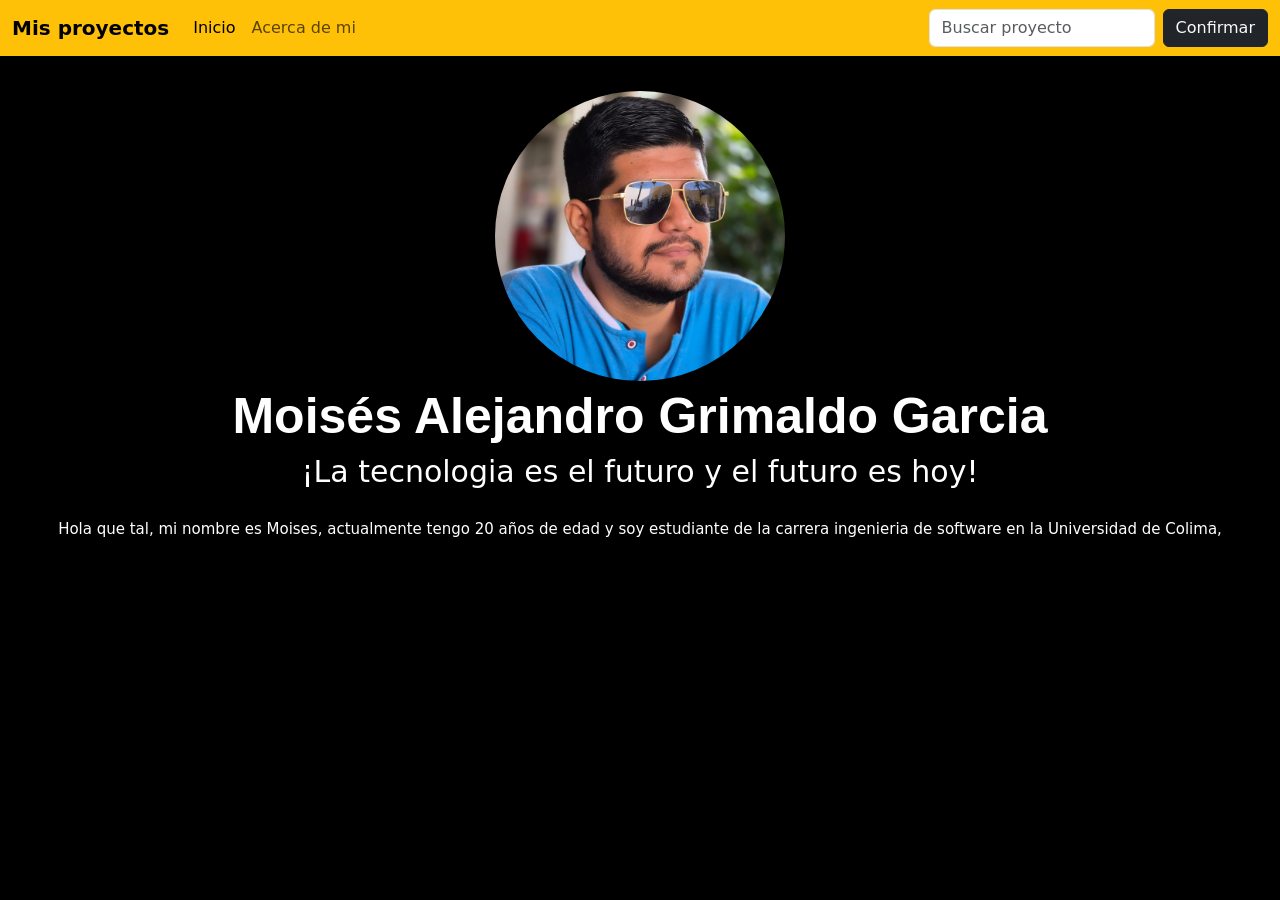
==== aboutme.html @ 3f568820 "update description and add new files" ====
<!doctype html>
<html lang="en">

<head>
    <!-- Required meta tags -->
    <meta charset="utf-8">
    <meta name="viewport" content="width=device-width, initial-scale=1">

    <!-- Bootstrap CSS -->
    <link href="https://cdn.jsdelivr.net/npm/bootstrap@5.0.2/dist/css/bootstrap.min.css" rel="stylesheet" integrity="sha384-EVSTQN3/azprG1Anm3QDgpJLIm9Nao0Yz1ztcQTwFspd3yD65VohhpuuCOmLASjC" crossorigin="anonymous">
    <link rel="stylesheet" href="style.css">
    <title>Acerca de Moises Grimaldo</title>
</head>

<body id="body">
    <div id="navbar">
    <nav class="navbar navbar-expand-lg navbar-light bg-warning">
        <div class="container-fluid">
          <a class="navbar-brand fw-bold" href="index.html">Mis proyectos</a>
          <button class="navbar-toggler" type="button" data-bs-toggle="collapse" data-bs-target="#navbarSupportedContent" aria-controls="navbarSupportedContent" aria-expanded="false" aria-label="Toggle navigation">
            <span class="navbar-toggler-icon"></span>
          </button>
          <div class="collapse navbar-collapse" id="navbarSupportedContent">
            <ul class="navbar-nav me-auto mb-2 mb-lg-0">
              <li class="nav-item">
                <a class="nav-link active" aria-current="page" href="index.html">Inicio</a>
              </li>
              <li class="nav-item">
                <a class="nav-link" href="aboutme.html">Acerca de mi</a>
              </li>
            </ul>
            <form class="d-flex">
              <input class="form-control me-2" type="search" placeholder="Buscar proyecto" aria-label="Search">
              <button class="btn btn-outline-success bg-dark text-light border border-dark" type="submit">Confirmar</button>
            </form>
          </div>
        </div>
      </nav>
    </div>

<img src="ProfilePictureMG.jpg" alt="" id="ProfilePicture">
      <h1 id="name">Moisés Alejandro Grimaldo Garcia</h1>
      <h2 id="FavoriteSentence">¡La tecnologia es el futuro y el futuro es hoy!</h2>
      <h3 id="description">Hola que tal, mi nombre es Moises, actualmente tengo 20 años de edad y soy estudiante de la carrera ingenieria de software en la Universidad de Colima, </h3>







    <!-- Optional JavaScript; choose one of the two! -->

    <!-- Option 1: Bootstrap Bundle with Popper -->
    <script src="https://cdn.jsdelivr.net/npm/bootstrap@5.0.2/dist/js/bootstrap.bundle.min.js" integrity="sha384-MrcW6ZMFYlzcLA8Nl+NtUVF0sA7MsXsP1UyJoMp4YLEuNSfAP+JcXn/tWtIaxVXM" crossorigin="anonymous"></script>

    <!-- Option 2: Separate Popper and Bootstrap JS -->
    <!--
    <script src="https://cdn.jsdelivr.net/npm/@popperjs/core@2.9.2/dist/umd/popper.min.js" integrity="sha384-IQsoLXl5PILFhosVNubq5LC7Qb9DXgDA9i+tQ8Zj3iwWAwPtgFTxbJ8NT4GN1R8p" crossorigin="anonymous"></script>
    <script src="https://cdn.jsdelivr.net/npm/bootstrap@5.0.2/dist/js/bootstrap.min.js" integrity="sha384-cVKIPhGWiC2Al4u+LWgxfKTRIcfu0JTxR+EQDz/bgldoEyl4H0zUF0QKbrJ0EcQF" crossorigin="anonymous"></script>
    -->
</body>

</html>
---- style.css ----
#body {
    background-color: black;
}

#ContenidoPrincipal {
    display: flex;
    flex-wrap: wrap;
}

#ProfilePicture {
    display: block;
    border-radius: 50%;
    margin: 0 auto;
    width: 300px;
    height: 300px;
    border: 5px solid black;
    transition: transform 0.3s ease, border-color 0.3s ease, border-width 0.3s ease;
    margin-top: 30px;
}

#ProfilePicture:hover {
    border-color: yellow;
    border-width: 1px;
    transform: scale(1.1);
    size: 5px;
}

#ContenidoPrincipal {
margin-top: 50px;
margin-left: 20px;
margin-right: 20px;
}

#name {
    color: white;
    font-weight: bold;
    font-size: 50px;
    text-align: center;
    font-family: 'Arial';
}

#FavoriteSentence {
    color: white;
    text-align: center;
    font-size: 30px;
}

#description {
    margin-top: 30px;
    color: white;
    text-align: center;
    font-size: 15px;
}
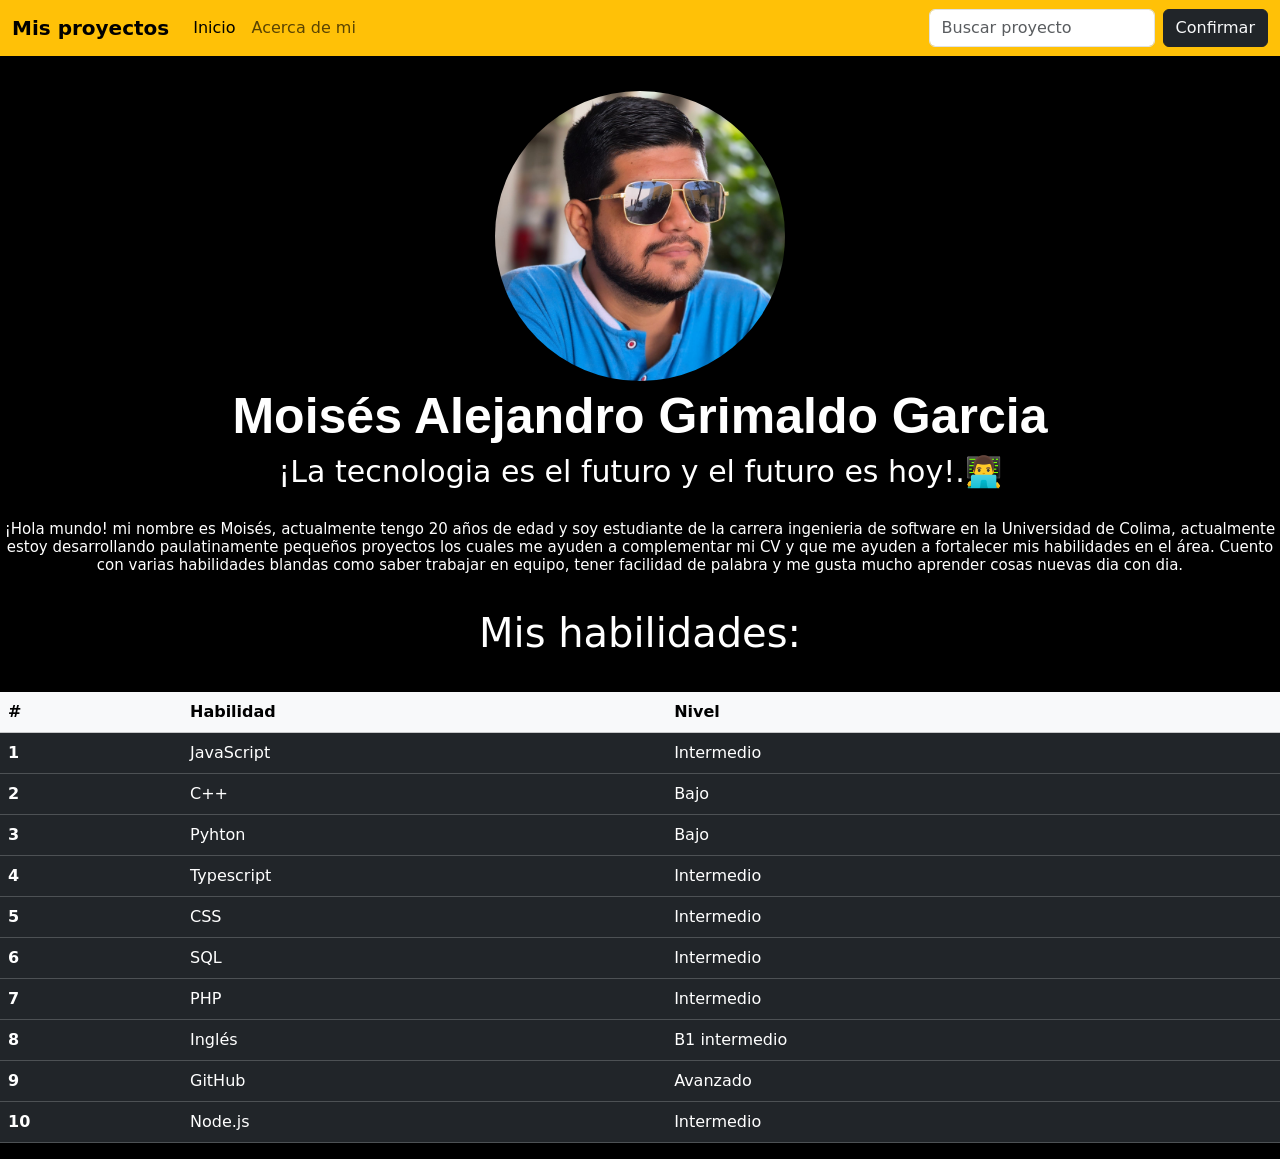
==== commit f0b7fdc9: "Complete aboutme" ====
--- a/aboutme.html
+++ b/aboutme.html
@@ -40,10 +40,75 @@
 
 <img src="ProfilePictureMG.jpg" alt="" id="ProfilePicture">
       <h1 id="name">Moisés Alejandro Grimaldo Garcia</h1>
-      <h2 id="FavoriteSentence">¡La tecnologia es el futuro y el futuro es hoy!</h2>
-      <h3 id="description">Hola que tal, mi nombre es Moises, actualmente tengo 20 años de edad y soy estudiante de la carrera ingenieria de software en la Universidad de Colima, </h3>
+      <h2 id="FavoriteSentence">¡La tecnologia es el futuro y el futuro es hoy!.👨‍💻</h2>
+      <h3 id="description">¡Hola mundo! mi nombre es Moisés, actualmente tengo 20 años de edad y soy estudiante de la carrera ingenieria de software en la Universidad de Colima, actualmente estoy desarrollando paulatinamente pequeños proyectos los cuales me ayuden a complementar mi CV y que me ayuden a fortalecer mis habilidades en el área. Cuento con varias habilidades blandas como saber trabajar en equipo, tener facilidad de palabra y me gusta mucho aprender cosas nuevas dia con dia.</h3>
 
 
+      <h1 id="habilidades">Mis habilidades:</h1>
+      <table class="table">
+        <thead class="table-light">
+          <tr >
+            <th scope="col" >#</th>
+            <th scope="col">Habilidad</th>
+            <th scope="col">Nivel</th>
+            
+          </tr>
+        </thead>
+        <tbody class="table-dark">
+          <tr>
+            <th scope="row">1</th>
+            <td>JavaScript</td>
+            <td>Intermedio</td>
+           
+          </tr>
+          <tr>
+            <th scope="row">2</th>
+            <td>C++</td>
+            <td>Bajo</td>
+          
+          </tr>
+          <tr>
+            <th scope="row">3</th>
+            <td>Pyhton</td>
+            <td>Bajo</td>
+            <tr>
+                <th scope="row">4</th>
+                <td>Typescript</td>
+                <td>Intermedio</td>
+            </tr>
+            <tr>
+                <th scope="row">5</th>
+                <td>CSS</td>
+                <td>Intermedio</td>
+                <tr>
+                    <th scope="row">6</th>
+                    <td>SQL</td>
+                    <td>Intermedio</td>
+                </tr>
+                <tr>
+                    <th scope="row">7</th>
+                    <td>PHP</td>
+                    <td>Intermedio</td>
+                    <tr>
+                        <th scope="row">8</th>
+                        <td>Inglés</td>
+                        <td>B1 intermedio</td>
+                    </tr>
+                    <tr>
+                        <th scope="row">9</th>
+                        <td>GitHub</td>
+                        <td>Avanzado</td>
+                        <tr>
+                            <th scope="row">10</th>
+                            <td>Node.js</td>
+                            <td>Intermedio</td>
+                        </tr>
+          </tr>
+        </tbody>
+      </table>
+    </div>
+
+  
 
 
 
--- a/style.css
+++ b/style.css
@@ -52,3 +52,12 @@
     font-size: 15px;
 }
 
+#habilidades {
+    color: white;
+    text-align: center;
+    margin-top: 35px;
+    margin-bottom: 35px;
+}
+
+
+
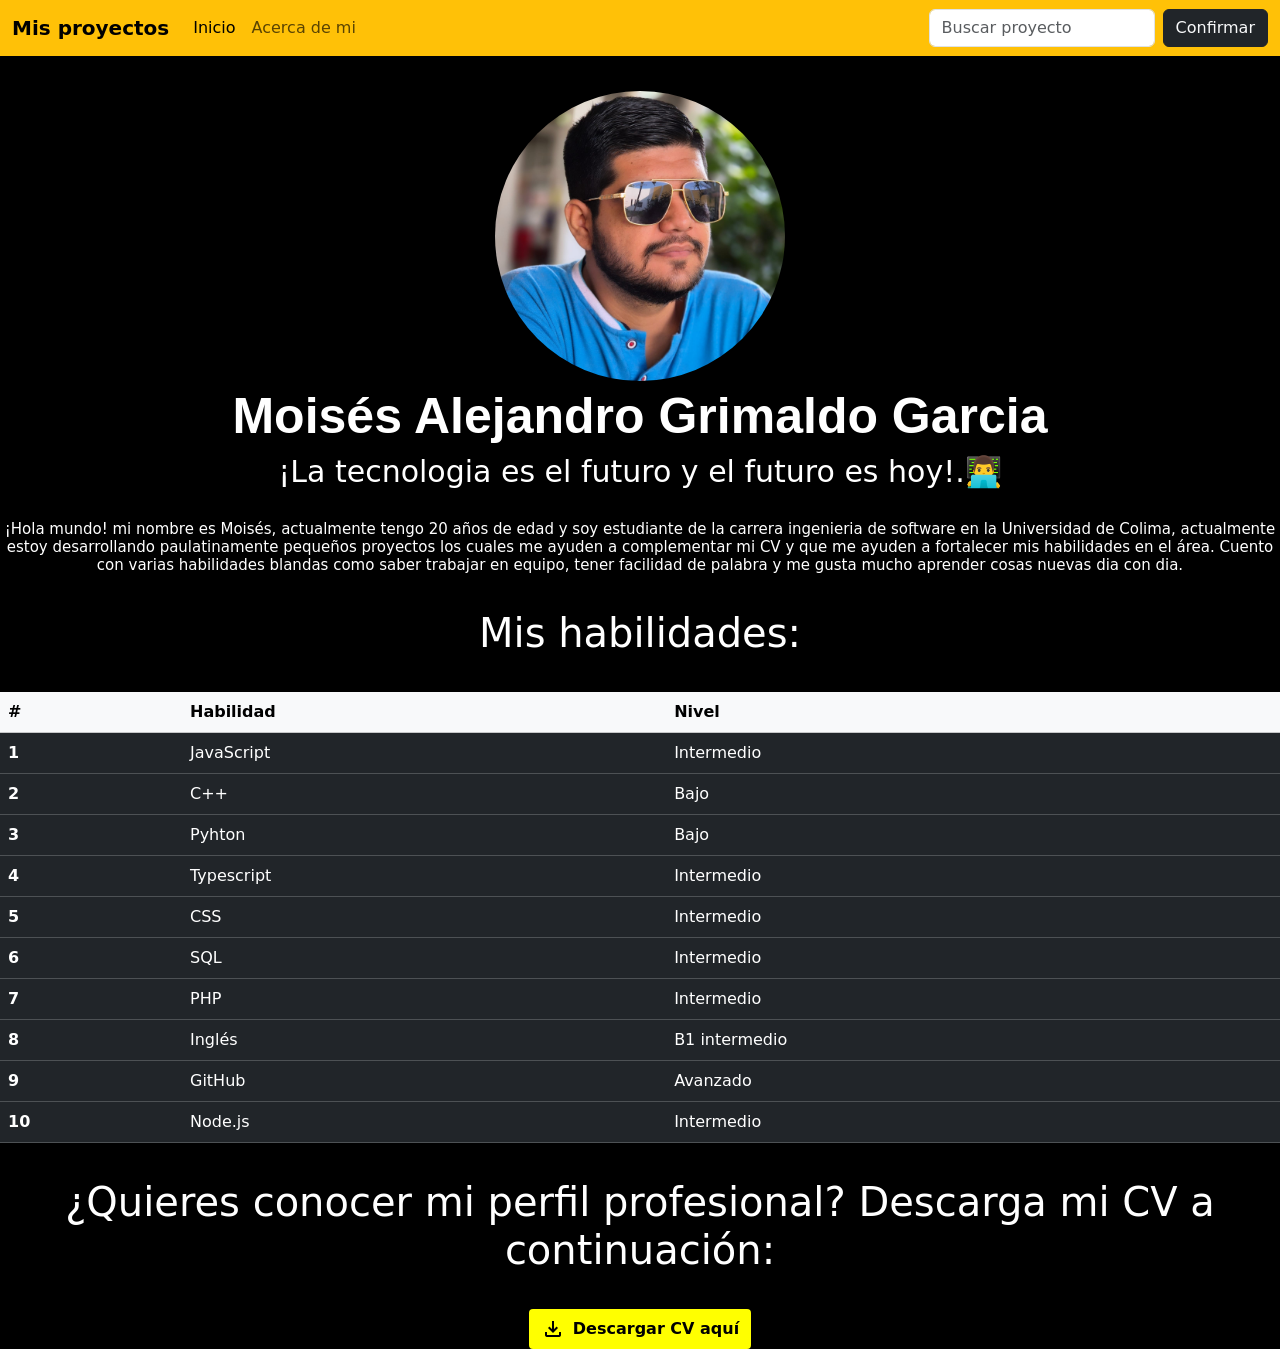
==== commit defc1ee5: "add no functional button for download CV" ====
--- a/aboutme.html
+++ b/aboutme.html
@@ -9,6 +9,9 @@
     <!-- Bootstrap CSS -->
     <link href="https://cdn.jsdelivr.net/npm/bootstrap@5.0.2/dist/css/bootstrap.min.css" rel="stylesheet" integrity="sha384-EVSTQN3/azprG1Anm3QDgpJLIm9Nao0Yz1ztcQTwFspd3yD65VohhpuuCOmLASjC" crossorigin="anonymous">
     <link rel="stylesheet" href="style.css">
+    <link rel="stylesheet" href="https://fonts.googleapis.com/css2?family=Material+Symbols+Outlined:opsz,wght,FILL,GRAD@24,400,0,0&icon_names=download" />
+
+    
     <title>Acerca de Moises Grimaldo</title>
 </head>
 
@@ -108,7 +111,15 @@
       </table>
     </div>
 
-  
+    <h1 id="habilidades">¿Quieres conocer mi perfil profesional? Descarga mi CV a continuación:</h1>
+
+    <div class="descargaBoton">
+      <button id="download">
+        <span class="material-symbols-outlined">download</span>
+        Descargar CV aquí
+      </button>
+    </div>
+    
 
 
 
--- a/style.css
+++ b/style.css
@@ -59,5 +59,53 @@
     margin-bottom: 35px;
 }
 
+#download {
+    display: flex;
+    align-items: center;
+    gap: 8px;
+    padding: 8px 12px;
+    border: none;
+    background-color: yellow;
+    color: black;
+    font-weight: bold;
+    font-size: 16px;
+    border-radius: 4px;
+}
+.descargaBoton {
+    display: flex;
+    justify-content: center;
+    align-items: center;
+}
+
+.ElementsSocial {
+    display: flex;
+    justify-content: center;
+    align-items: center;
+    margin-top: 40px;
+    margin-bottom: 40px;
+}
+
+#titulo {
+    font-size: 60px;
+    color: white;
+    text-align: center;
+    margin-bottom: 100px;
+}
+
+.contenedor {
+    display: flex;
+    flex-wrap: wrap; 
+    gap: 20px; /
+  }
+  
+  .bloque {
+    flex: 1 1 45%; 
+    min-width: 300px; 
+    color: white;
+    padding: 16px;
+    border-radius: 8px;
+    box-shadow: 0 2px 5px rgba(0,0,0,0.1);
+  }
+  
 
 
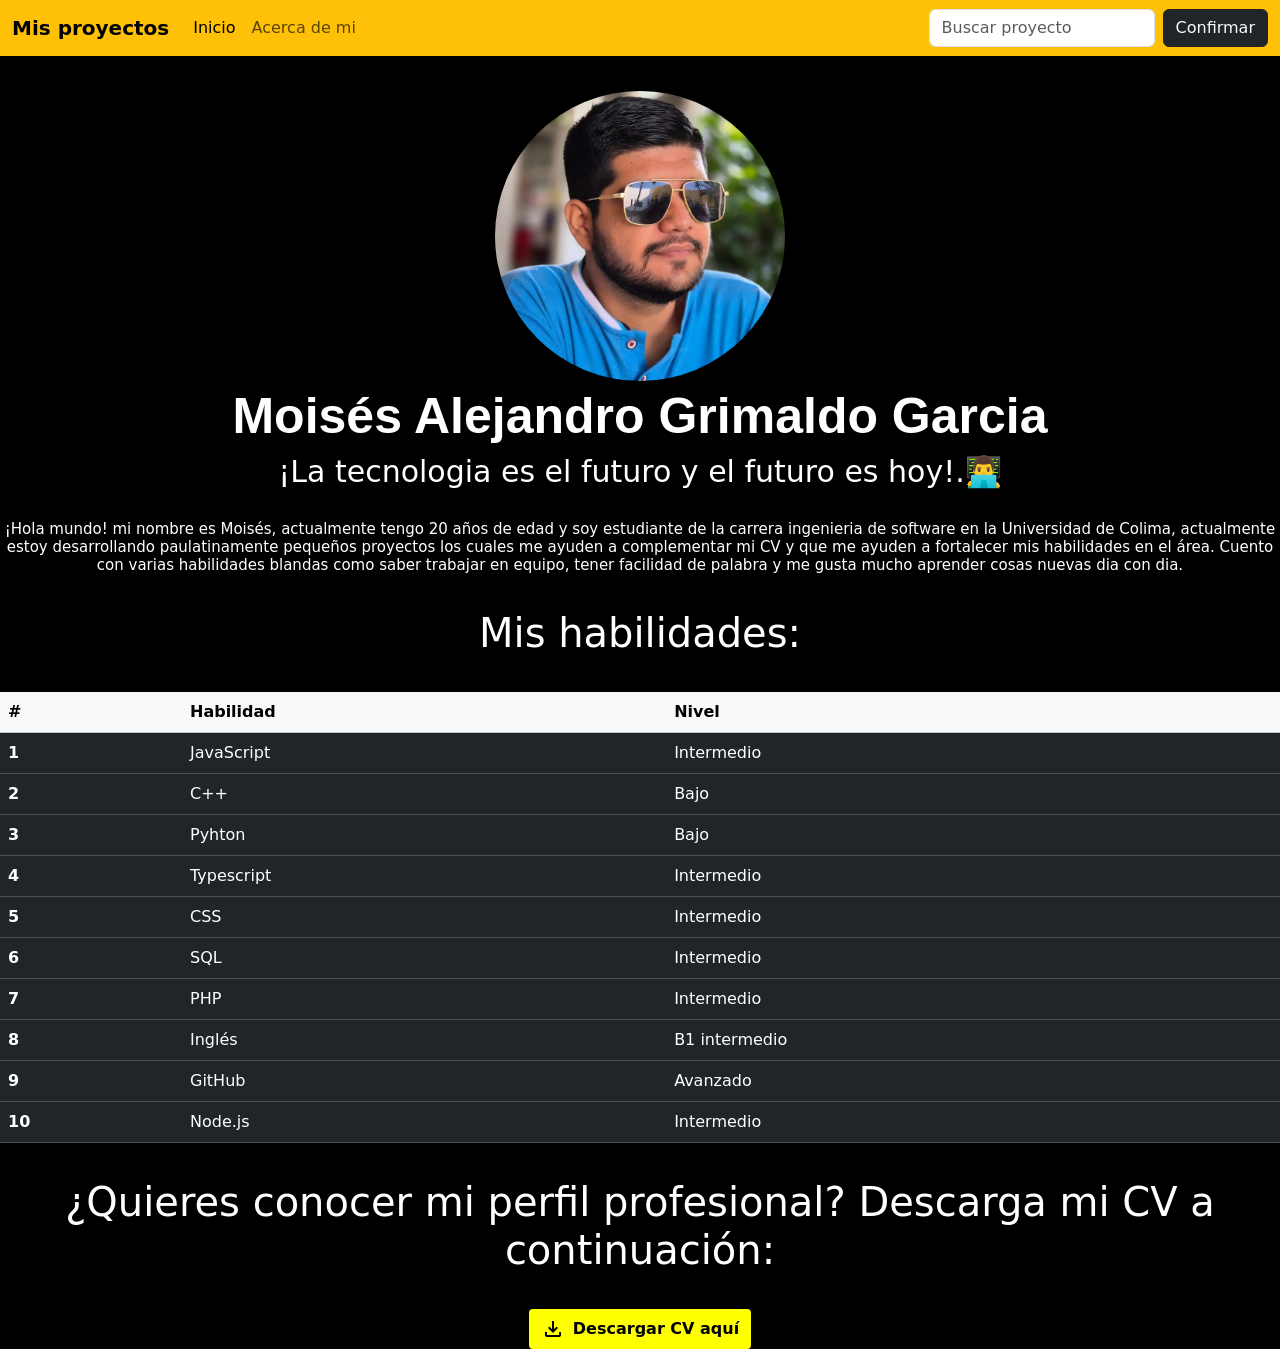
==== commit 24e62ea2: "Convert all images to webp, and delete PNG files" ====
--- a/aboutme.html
+++ b/aboutme.html
@@ -41,7 +41,7 @@
       </nav>
     </div>
 
-<img src="ProfilePictureMG.jpg" alt="" id="ProfilePicture">
+<img src="ProfilePictureMG.webp" alt="" id="ProfilePicture" loading="eager">
       <h1 id="name">Moisés Alejandro Grimaldo Garcia</h1>
       <h2 id="FavoriteSentence">¡La tecnologia es el futuro y el futuro es hoy!.👨‍💻</h2>
       <h3 id="description">¡Hola mundo! mi nombre es Moisés, actualmente tengo 20 años de edad y soy estudiante de la carrera ingenieria de software en la Universidad de Colima, actualmente estoy desarrollando paulatinamente pequeños proyectos los cuales me ayuden a complementar mi CV y que me ayuden a fortalecer mis habilidades en el área. Cuento con varias habilidades blandas como saber trabajar en equipo, tener facilidad de palabra y me gusta mucho aprender cosas nuevas dia con dia.</h3>
@@ -114,10 +114,12 @@
     <h1 id="habilidades">¿Quieres conocer mi perfil profesional? Descarga mi CV a continuación:</h1>
 
     <div class="descargaBoton">
-      <button id="download">
-        <span class="material-symbols-outlined">download</span>
-        Descargar CV aquí
-      </button>
+      <a href="CVMoisesGrimaldo.pdf" download>
+        <button id="download">
+          <span class="material-symbols-outlined">download</span>
+          Descargar CV aquí
+        </button>
+      </a>
     </div>
     
 
--- a/style.css
+++ b/style.css
@@ -109,3 +109,14 @@
   
 
 
+.backButton {
+    display: flex;
+    justify-content: center;
+    align-items: center;
+}
+
+.descargaBoton a {
+    text-decoration: none; 
+    color: inherit; 
+  }
+  
